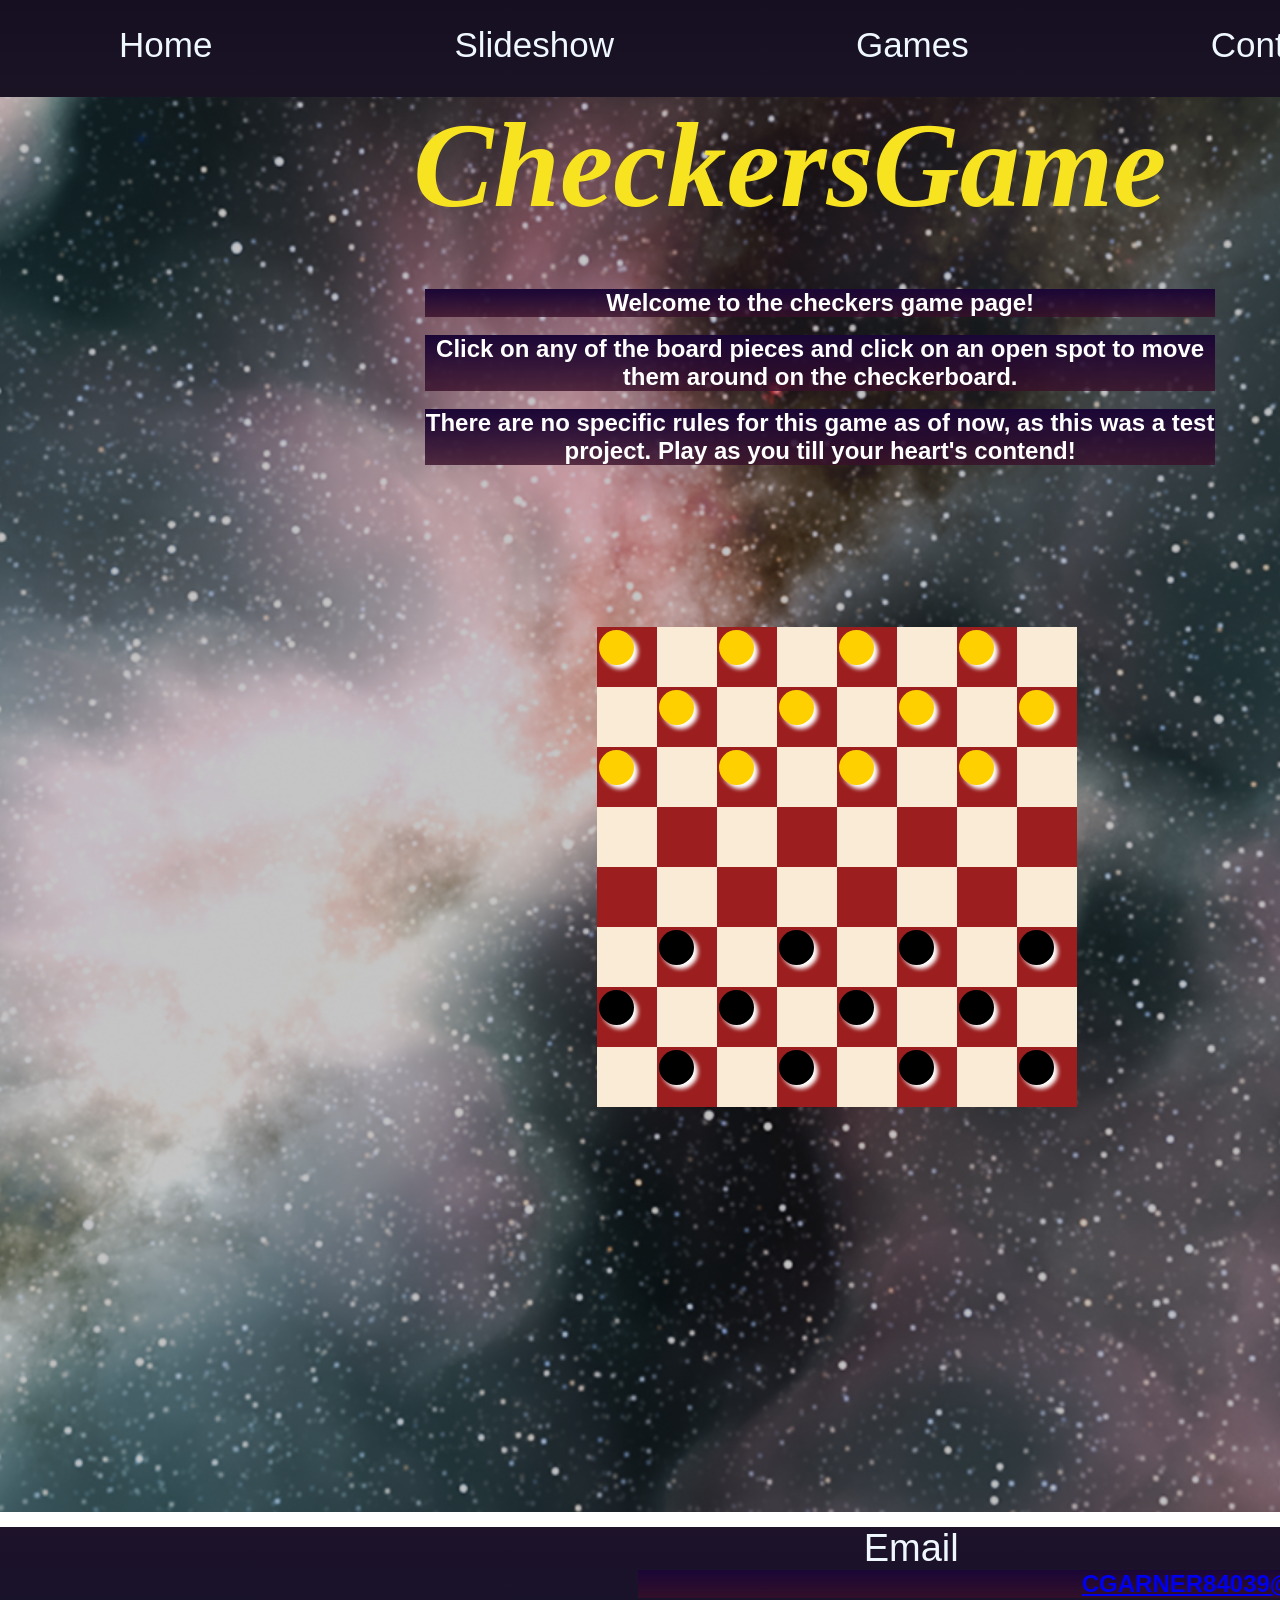
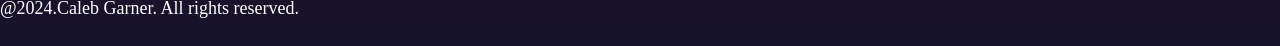
==== checkersgame.html @ ec003c4f "Add files via upload" ====
<!DOCTYPE html>
<html lang="en">
  <head>
    <meta charset="UTF-8">
    <meta http-equiv="X-UA-Compatible" content="IE=edge">
    <meta name="viewport" content="width=device-width, initial-scale=1.0">
<!--Name of Website Page-->  <title>The Nebula Archive: Home</title>
<!--Code to call css file--> <link rel="stylesheet" type = "text/css" href="Css files/Checkers.css">
<!--Code to empty javascript file--><script src = "Checkers.js"></script>

</head>
<body>
    <!--All code in the nav tags below are for the navigation bar to be displayed-->
    <nav>
     <ul>
 <!--Links to Index/home page-->      <li><a href="index.html">Home</a></li>
  <!--Links to the Slideshow page-->      <li><a href="slideshow.html">Slideshow</a></li>
    <!--Links to the games Page-->      <li><a href="Games.html">Games</a></li>
    <!--Links to the empty contact Page for now-->    <li><a href="contact page.html">ContactPage</a></li>
     </ul>
    </nav>
      <!--Header 1's text--> <h1>CheckersGame</h1>
     <br>
     <br>
     <br>
 <!--Below are the three paragraph tags for the paragraphs to be displayed below the first header-->
    <p>Welcome to the checkers game page! </p>
    <br>
      <p>Click on any of the board pieces and click on an open spot to move them around on the checkerboard.</p>
     <br>
     <p>There are no specific rules for this game as of now, as this was a test project. Play as you till your heart's contend!</p>
    
     <br>
     <br>
     <br>
     <br><br>
     <br>
     <br>
     <br>
   <style> 
   body {
  /* code below is for background image */    
  background-image: url(images/space\ background\(render\ taken\ from\ blender\).png) ;
      height:168vh;
      width:135vh;
    
      background-size: cover;
      background-position: center;
   }
</style>
 <br>
 <main>

  <!--Div id needed for the checkerboard-->
<div id="divCheckersBoard"></div>
<!--Span id for the selected checker board piece.-->
<span id="spnSelectedPiece" style="display: none;"></span>
 </main>
    <br>
 <br>
 <br>
    <br>
    <br>
    <br>
    <br>
  
<br>
<br>
<br>
<br>
<br>
<br>
<br>
<br>
<br>
<br>
<br>
<br>
<br>
<br>
<br>
<br>
<br>
<br>
<br>
<br>
<br>
<br>
<br>
<br>
<br>
<br>
<br>
<br>
<br>
<br>
<br>
<br>
<br>
<br>
<br>
<br>
<br>
<br>
<br>
<br>
<br>
<br>
<!--All code of the script tags below are needed for the checkerboard on the html page to be displayed on screen-->
<script>
    // pointer variable to the div html parent of the checkerboard //
    var divCheckersBoard = document.getElementById("divCheckersBoard");
  // pointer variable to the div html hidden parent of the checkerboard //
    var spnSelectedPiece = document.getElementById("spnSelectedPiece");
    //code needed on this page to create checkerboard on screen
    CreateCheckersBoard(divCheckersBoard);
</script>
<br>
<!--ALL code below is for the footer at the bottom of the html-->
<footer class ="footer">
  <div class="container">
    <div class="row">
       <div class="footer-col">
 <!--Code for the text above the email link--> <h3>Email</h3>
       </div>
        <div>
              <i class="fa fa-enevlope"></i>
    <!--Code to Link to my email-->          <p><a href="mailto:CGARNER84039@uat.edu">CGARNER84039@uat.edu</a></p>
        </div>
        <div class = "footer-col">
  <!--copyright text-->        <h4>@2024.Caleb Garner. All rights reserved.</h4>
        </div>
  </div>
</footer>
</body>
</html>
---- Css files/Checkers.css ----
*
{
    margin:0;
    padding:0;
    box-sizing: border-box;

}

.container{
    width:150%;
    height:119px;
    background-image:linear-gradient(rgb(29, 18, 41),rgb(11, 20, 46) 250%);
   
}






nav /*navigation bar customizations */
{
    width:150%;
    height:97px;
    background-image:linear-gradient(rgb(22, 15, 34),rgb(31, 27, 41) 250%);
 

}








ul li  /*addition navigation styling code */
{
    list-style: none;
    display:inline-block;
    line-height: 90px;
}

ul  li a /* navigation font customizations */
{
    text-decoration: none;
    font-size: 35px;
    font-family: 'Franklin Gothic Medium', 'Arial Narrow', Arial, sans-serif;
    color:aliceblue;
    padding: 0 119px;
}

ul  li a:hover /* Special effects that occur when cursor is held over any of the navigation buttons */
{
    background-color:rgb(18, 18, 32);
    color:rgb(253, 218, 61);
    transition-duration: 0.4s;
    cursor: pointer;
    box-shadow: 0 5px 50px 0 black inset, 0 5px 50px 0 aqua,
                0 5px 50px 0 white inset, 0 5px 50px 0 aqua;
                text-shadow: 0 0 5px orangered,
                0 0 5px orangered ;
    border-color:red;
}


body  /* code for the size of the entire page itself */
{
display:block;
justify-content: center;
align-items: center;
height:300px;
background-image:linear-gradient(rgb(27, 8, 53),rgb(148, 42, 0) 250%);
background-repeat:no-repeat;
}

.movePiece {

    color: aquamarine;
}


h1 /* header 1's text graphics */
{
    margin-left: 15%;
    padding-left: 28%;
    font-size:750%;
    color:rgb(248, 227, 33);
    font-family:Cambria, Cochin, Georgia, Times, 'Times New Roman', serif;
    display:grid;
    text-align: center;
    font-weight:bolder;
    font-style:italic;
    padding: 0%;

    width: 100%;
}

h2 /* header 2's text graphics */
{
    font-size:130%;
  color:white;
  font-family: 'Gill Sans', 'Gill Sans MT', Calibri, 'Trebuchet MS', sans-serif;
  display:grid;
  text-align: center;
  font-weight:normal;
  
}

h3 /* header 3's text graphics */
{
    display:grid;
    text-align: center;
    font-weight:normal;
    text-decoration: none;
    font-size: 38px;
    font-family: 'Franklin Gothic Medium', 'Arial Narrow', Arial, sans-serif;
    color:aliceblue;
    padding: 5 119px;
}


h4 /* header 4's text graphics */
{
    color:white;
    font-weight:normal;
    font-size:large;
}

p{ /* all paragraph text graphics */
    font-size:150%;
    color:white;
    font-family: 'Gill Sans', 'Gill Sans MT', Calibri, 'Trebuchet MS', sans-serif;
    display:grid;
    text-align: center;
    font-weight:bold;
    background-image:linear-gradient(rgb(26, 6, 54),rgba(148, 42, 0, 0.493) 250%);
    background-repeat:no-repeat;
    left:40%;
 
    margin-left: 35%;
}

/*special hover effects when the cursor is over yellow board pieces */
.checkerPiece-w:hover {

    background-color:rgb(18, 18, 32);
    color:rgb(253, 218, 61);
    transition-duration: 5.4s;
    cursor: pointer;
    box-shadow: 0 5px 50px 0 rgb(255, 106, 7) inset, 0 5px 50px 0 rgba(0, 255, 255, 0),
                0 5px 50px 0 white inset, 0 5px 50px 0 rgba(255, 51, 0, 0.952);
    border-color:red;

}
/*special hover effects when the cursor is over black board pieces */
.checkerPiece-b:hover {

    background-color:rgb(18, 18, 32);
    color:rgb(253, 218, 61);
    transition-duration: 5.4s;
    cursor: pointer;
    box-shadow: 0 5px 50px 0 rgb(24, 228, 255) inset, 0 5px 50px 0 rgb(137, 241, 255),
                0 5px 50px 0 white inset, 0 5px 50px 0 aqua;
    border-color:red;

}

#divCheckersBoard{
    /*60px * 8 squares */
    width: 530px;

    margin-left: 45%;
    margin-top:0%;

    
   }

.checkersSquare {
    
    /* all paragraph text graphics */
    float: right;
    /* square width */
    width: 60px;
     /* square height */
    height:60px;

    background-color: antiquewhite;
}

/*Alternating piece colors */
.checkersAlt{

    background-color: rgb(156, 30, 30);
}
/* styles for pieces */
.checkerPiece{
    width: 35px;
    height: 35px;
    margin: 2.5px;
    border-radius: 50%;
    box-shadow: 4px 4px 4px rgb(255, 255, 255);
}
/* yellow board piece color */
.checkerPiece-w{
    background-color: rgb(255, 208, 0);
}
/* black board piece color */
.checkerPiece-b{
    background-color: black;
}
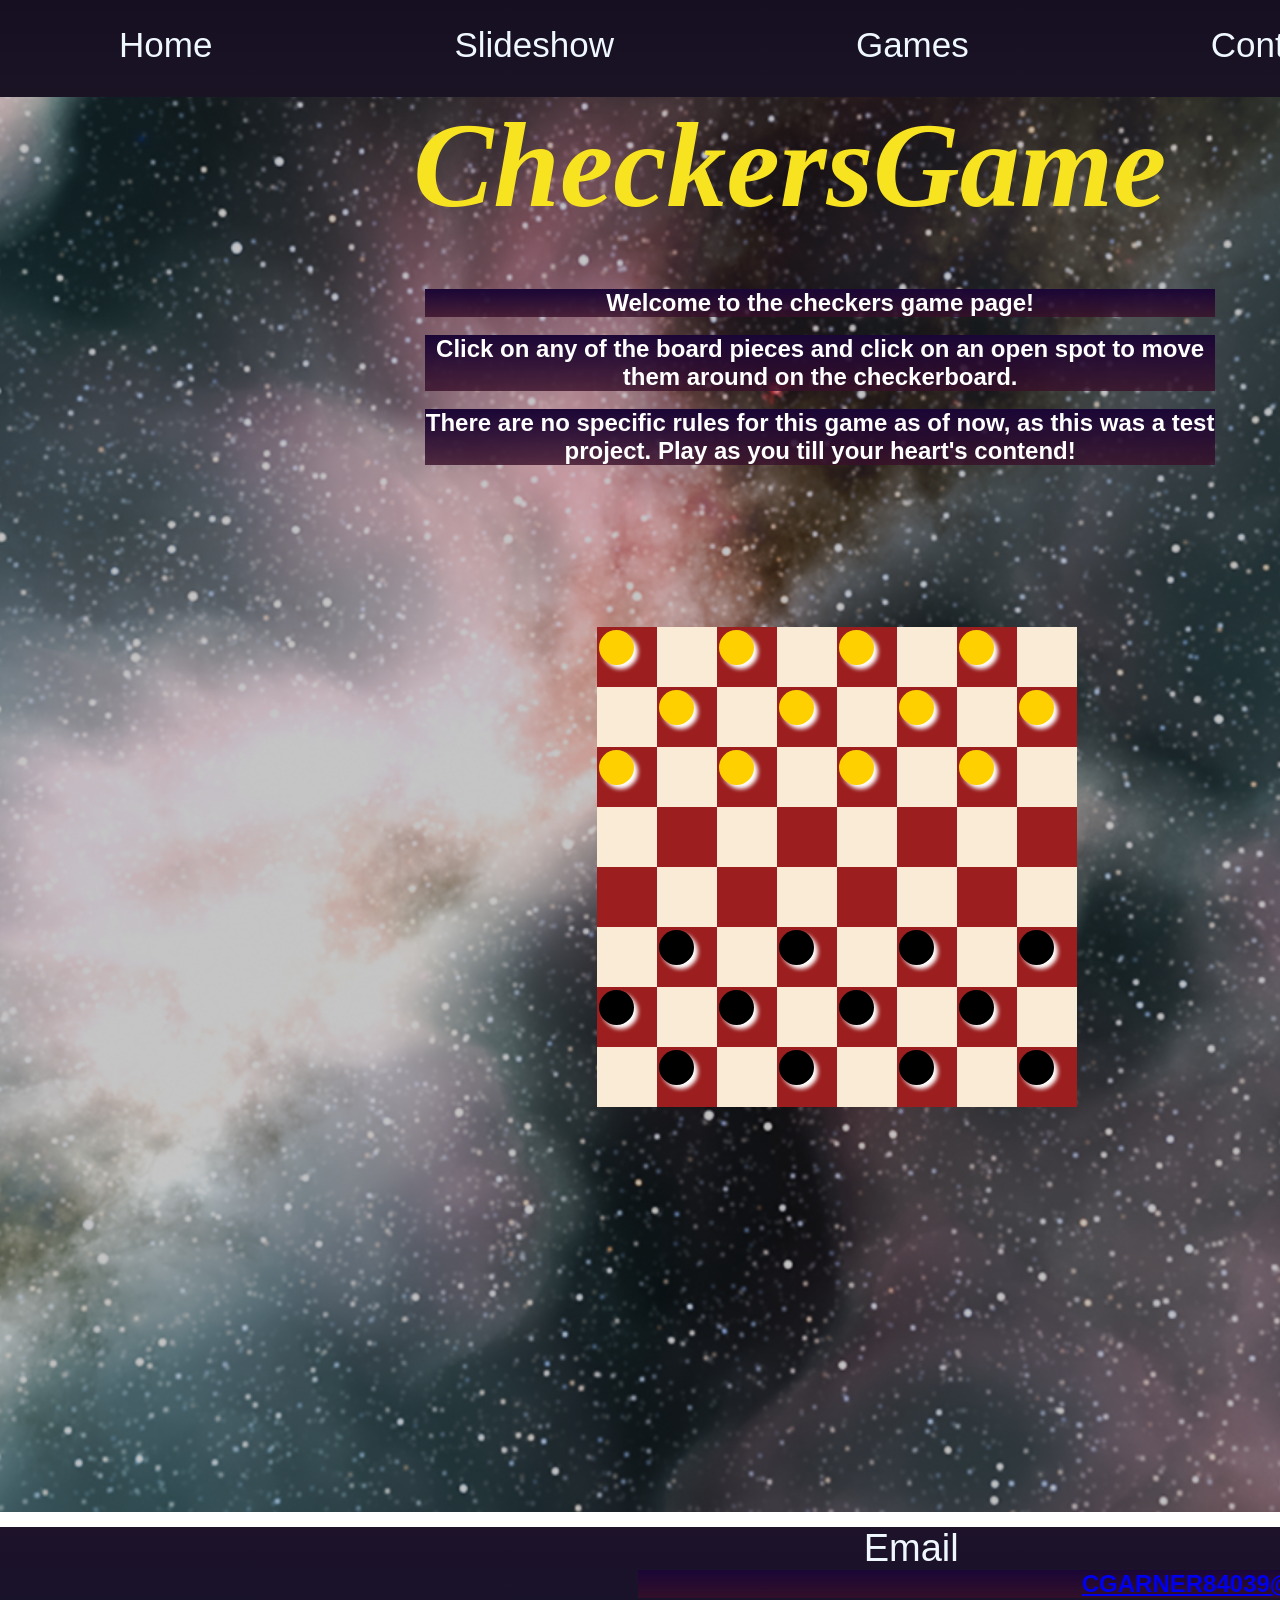
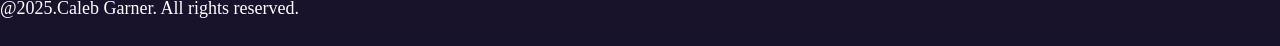
==== commit c843ae8a: "Update checkersgame.html" ====
--- a/checkersgame.html
+++ b/checkersgame.html
@@ -128,9 +128,9 @@
     <!--Code to Link to my email-->          <p><a href="mailto:CGARNER84039@uat.edu">CGARNER84039@uat.edu</a></p>
         </div>
         <div class = "footer-col">
-  <!--copyright text-->        <h4>@2024.Caleb Garner. All rights reserved.</h4>
+  <!--copyright text-->        <h4>@2025.Caleb Garner. All rights reserved.</h4>
         </div>
   </div>
 </footer>
 </body>
-</html>+</html>
